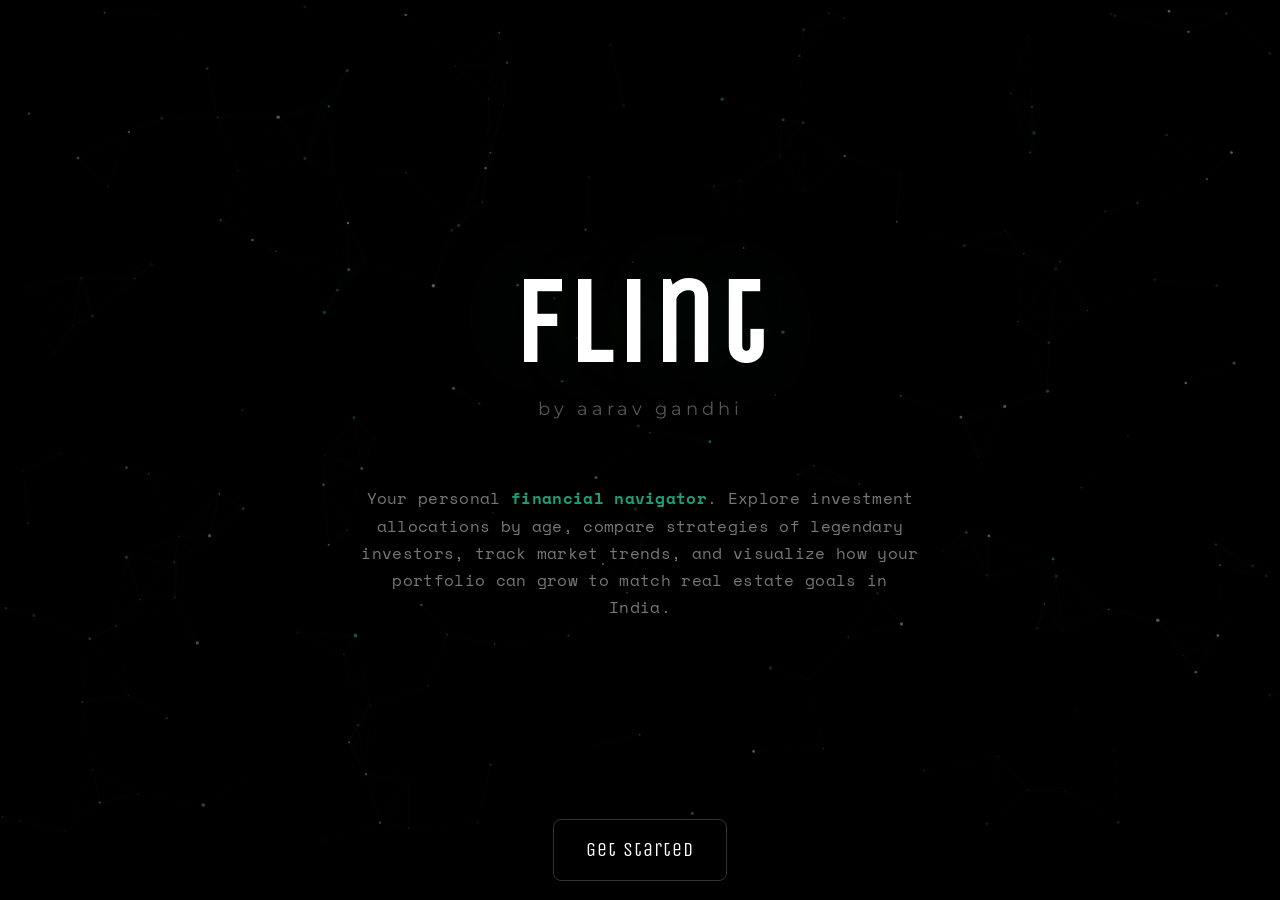
==== index.html @ efcd181a "Add files via upload" ====
<!DOCTYPE html>
<html lang="en">

<head>
  <meta charset="UTF-8">
  <meta name="viewport" content="width=device-width, initial-scale=1.0">
  <title>Flint</title>
  <link rel="stylesheet" href="https://fonts.googleapis.com/css2?family=Space+Mono:wght@400;700&display=swap">
  <link rel="stylesheet" href="https://cdnjs.cloudflare.com/ajax/libs/font-awesome/6.4.0/css/all.min.css">
  <link rel="stylesheet" href="style.css">
  <style>
    html,
    body {
      margin: 0;
      padding: 0;
      width: 100%;
      min-height: 100%;
      background: #000;
      overflow-x: hidden;
    }

    .hero-green {
      color: #1D9E75;
    }

    .hero-desc-section {
      position: relative;
      z-index: 10;
      text-align: center;
      margin-top: 28px;
      max-width: 600px;
      padding: 0 20px;
    }

    .hero-desc-text {
      font-family: 'Space Mono', monospace;
      font-size: 16px;
      font-weight: 400;
      color: #777;
      line-height: 1.7;
      letter-spacing: 0.02em;
    }

    .hero-desc-text span {
      color: #1D9E75;
      font-weight: 700;
    }

    .hero-page {
      width: 100vw;
      height: 100vh;
      position: relative;
      overflow: hidden;
      display: flex;
      flex-direction: column;
      align-items: center;
      justify-content: center;
    }

    #particles-canvas {
      position: absolute;
      top: 0;
      left: 0;
      width: 100%;
      height: 100%;
      z-index: 0;
    }

    .hero-center {
      position: relative;
      z-index: 10;
      text-align: center;
    }

    .hero-title {
      font-family: 'Unica One', cursive;
      font-size: 120px;
      font-weight: 700;
      color: #fff;
      letter-spacing: 4px;
      margin: 0;
      line-height: 1;
      text-shadow: 0 0 80px rgba(29, 158, 117, 0.15);
    }

    .hero-sub {
      font-family: 'Montserrat', sans-serif;
      font-size: 18px;
      font-weight: 400;
      color: #555;
      letter-spacing: 4px;
      margin-top: 12px;
      text-transform: lowercase;
    }

    .hero-bottom-bar {
      position: absolute;
      bottom: 0;
      left: 0;
      right: 0;
      height: 90px;
      background: linear-gradient(to top, #000 60%, transparent);
      display: flex;
      align-items: center;
      justify-content: center;
      gap: 14px;
      z-index: 50;
      padding-bottom: 10px;
      flex-wrap: wrap;
    }

    @media (max-width: 768px) {
      .hero-title {
        font-size: 44px;
        letter-spacing: 8px;
      }

      .hero-sub {
        font-size: 11px;
        letter-spacing: 2px;
      }

      .hero-bottom-bar {
        height: auto;
        gap: 8px;
        padding: 16px 12px;
        flex-wrap: wrap;
        justify-content: center;
      }

      .hero-bottom-bar .hero-btn {
        padding: 10px 16px;
        font-size: 11px;
      }
    }

    @media (max-width: 480px) {
      .hero-title {
        font-size: 34px;
        letter-spacing: 6px;
      }

      .hero-sub {
        font-size: 10px;
      }

      .hero-bottom-bar {
        flex-direction: column;
        align-items: center;
        padding: 12px;
        gap: 8px;
      }

      .hero-bottom-bar .hero-btn {
        width: 200px;
        text-align: center;
      }
    }
  </style>
</head>

<body>
  <div class="hero-page">
    <canvas id="particles-canvas"></canvas>

    <div class="hero-center">
      <h1 class="hero-title">Flint</h1>
      <p class="hero-sub">by Aarav Gandhi</p>
    </div>

    <div class="hero-desc-section">
      <p class="hero-desc-text">
        Your personal <span>financial navigator</span>. Explore investment allocations by age,
        compare strategies of legendary investors, track market trends, and visualize
        how your portfolio can grow to match real estate goals in India.
      </p>
    </div>

    <div class="hero-bottom-bar">
      <a href="investment_allocation_charts.html" class="hero-btn" style="font-family: 'Unica One', cursive; font-size: 20px; letter-spacing: 1px;">
        Get Started
      </a>
    </div>
  </div>

  <script>
    const canvas = document.getElementById('particles-canvas');
    const ctx = canvas.getContext('2d');

    let w, h, particles, mouse;

    function resize() {
      w = canvas.width = window.innerWidth;
      h = canvas.height = window.innerHeight;
    }

    mouse = { x: w / 2, y: h / 2 };

    window.addEventListener('resize', resize);
    window.addEventListener('mousemove', e => {
      mouse.x = e.clientX;
      mouse.y = e.clientY;
    });

    class Particle {
      constructor() {
        this.reset();
      }

      reset() {
        this.x = Math.random() * w;
        this.y = Math.random() * h;
        this.size = Math.random() * 1.5 + 0.3;
        this.speedX = (Math.random() - 0.5) * 0.3;
        this.speedY = (Math.random() - 0.5) * 0.3;
        this.opacity = Math.random() * 0.5 + 0.1;
        // Green-tinted or white
        const isGreen = Math.random() > 0.7;
        this.color = isGreen
          ? `rgba(29, 158, 117, ${this.opacity})`
          : `rgba(255, 255, 255, ${this.opacity * 0.6})`;
      }

      update() {
        this.x += this.speedX;
        this.y += this.speedY;

        // Subtle mouse repulsion
        const dx = this.x - mouse.x;
        const dy = this.y - mouse.y;
        const dist = Math.sqrt(dx * dx + dy * dy);
        if (dist < 120) {
          const force = (120 - dist) / 120;
          this.x += (dx / dist) * force * 0.8;
          this.y += (dy / dist) * force * 0.8;
        }

        // Wrap around edges
        if (this.x < -10) this.x = w + 10;
        if (this.x > w + 10) this.x = -10;
        if (this.y < -10) this.y = h + 10;
        if (this.y > h + 10) this.y = -10;
      }

      draw() {
        ctx.beginPath();
        ctx.arc(this.x, this.y, this.size, 0, Math.PI * 2);
        ctx.fillStyle = this.color;
        ctx.fill();
      }
    }

    function initParticles() {
      const count = Math.min(Math.floor((w * h) / 5000), 300);
      particles = [];
      for (let i = 0; i < count; i++) {
        particles.push(new Particle());
      }
    }

    function drawLines() {
      for (let i = 0; i < particles.length; i++) {
        for (let j = i + 1; j < particles.length; j++) {
          const dx = particles[i].x - particles[j].x;
          const dy = particles[i].y - particles[j].y;
          const dist = Math.sqrt(dx * dx + dy * dy);
          if (dist < 100) {
            const opacity = (1 - dist / 100) * 0.12;
            ctx.beginPath();
            ctx.moveTo(particles[i].x, particles[i].y);
            ctx.lineTo(particles[j].x, particles[j].y);
            ctx.strokeStyle = `rgba(29, 158, 117, ${opacity})`;
            ctx.lineWidth = 0.5;
            ctx.stroke();
          }
        }
      }
    }

    function animate() {
      ctx.clearRect(0, 0, w, h);

      for (const p of particles) {
        p.update();
        p.draw();
      }
      drawLines();

      requestAnimationFrame(animate);
    }

    resize();
    initParticles();
    animate();

    // Re-init particles on resize
    window.addEventListener('resize', () => {
      resize();
      initParticles();
    });
  </script>
</body>

</html>
---- style.css ----
@import url('https://fonts.googleapis.com/css2?family=Montserrat:wght@400;700&family=Roboto+Flex:opsz,wght@8..144,100..1000&family=Unica+One&display=swap');

:root {
  --font-sans: 'Roboto Flex', sans-serif;
  --font-heading: 'Unica One', cursive;
  --font-tabs: 'Unica One', cursive;
  --font-accent: 'Montserrat', sans-serif;
  
  /* Pure black background */
  --color-background-primary: #000000;
  --color-background-secondary: #0a0a0a;
  
  /* White text */
  --color-text-primary: #ffffff;
  --color-text-secondary: #c0c0c0;
  --color-text-tertiary: #777777;
  
  /* Borders */
  --color-border-secondary: #222222;
  --color-border-tertiary: #333333;

  /* Accent: green and white */
  --color-accent: #1D9E75;
  --color-accent-dark: #0F6E56;
}

* { box-sizing: border-box; }

body {
  font-family: var(--font-sans);
  background-color: var(--color-background-primary);
  color: var(--color-text-primary);
  margin: 0;
  padding: 0;
  font-size: 18px; /* Increased base font size */
  line-height: 1.6;
}

/* ===== HERO PAGE (index.html) ===== */
.hero-page {
  width: 100vw;
  height: 100vh;
  background: #000;
  display: flex;
  flex-direction: column;
  align-items: center;
  justify-content: center;
  overflow: hidden;
  position: relative;
}

.hero-embed {
  width: 900px;
  height: 500px;
  max-width: 90vw;
  max-height: 55vh;
}

.hero-buttons {
  display: flex;
  gap: 20px;
  margin-top: 40px;
  z-index: 10;
}

.hero-btn {
  font-family: var(--font-sans);
  font-size: 14px;
  padding: 14px 32px;
  background: #000;
  color: #fff;
  border: 1px solid #333;
  border-radius: 8px;
  cursor: pointer;
  text-decoration: none;
  transition: all 0.3s cubic-bezier(0.16, 1, 0.3, 1);
  letter-spacing: 0.02em;
}

.hero-btn:hover {
  background: #1a1a1a;
  border-color: var(--color-accent);
  color: var(--color-accent);
  transform: translateY(-3px);
  box-shadow: 0 8px 24px rgba(29, 158, 117, 0.15);
}

/* ===== TOP NAV BAR ===== */
.topnav {
  position: fixed;
  top: 0;
  right: 0;
  left: 0;
  z-index: 100;
  background: rgba(0, 0, 0, 0.6);
  backdrop-filter: blur(12px);
  -webkit-backdrop-filter: blur(12px);
  border-bottom: 1px solid rgba(255, 255, 255, 0.06);
  display: flex;
  align-items: center;
  justify-content: space-between;
  padding: 0 32px;
  height: 56px;
}

.topnav-logo {
  font-family: var(--font-heading);
  font-size: 24px;
  font-weight: 700;
  color: #fff;
  text-decoration: none;
  display: flex;
  align-items: center;
  gap: 10px;
  letter-spacing: 0.05em;
}

.topnav-logo i {
  color: var(--color-accent);
  font-size: 18px;
}

.topnav-links {
  display: flex;
  align-items: center;
  gap: 6px;
}

.topnav-links a {
  color: var(--color-text-secondary);
  text-decoration: none;
  font-size: 15px;
  font-family: var(--font-tabs);
  padding: 8px 16px;
  border-radius: 6px;
  transition: all 0.25s ease;
  display: flex;
  align-items: center;
  gap: 8px;
  white-space: nowrap;
  letter-spacing: 0.03em;
}

.topnav-links a i {
  font-size: 14px;
}

.topnav-links a:hover {
  color: var(--color-accent);
  background: rgba(29, 158, 117, 0.08);
}

.topnav-links a.active {
  color: var(--color-accent);
  background: rgba(29, 158, 117, 0.1);
}

/* ===== HAMBURGER MENU (mobile) ===== */
.hamburger {
  display: none;
  background: none;
  border: none;
  color: #fff;
  font-size: 22px;
  cursor: pointer;
  padding: 8px;
  z-index: 120;
  transition: color 0.2s;
}

.hamburger:hover {
  color: var(--color-accent);
}

/* Mobile nav overlay */
.mobile-nav-overlay {
  display: none;
  position: fixed;
  top: 0;
  left: 0;
  right: 0;
  bottom: 0;
  background: rgba(0, 0, 0, 0.85);
  backdrop-filter: blur(20px);
  -webkit-backdrop-filter: blur(20px);
  z-index: 110;
  flex-direction: column;
  align-items: center;
  justify-content: center;
  gap: 8px;
  opacity: 0;
  transition: opacity 0.3s ease;
}

.mobile-nav-overlay.open {
  display: flex;
  opacity: 1;
}

.mobile-nav-overlay a {
  color: var(--color-text-secondary);
  text-decoration: none;
  font-size: 16px;
  font-family: var(--font-sans);
  padding: 14px 32px;
  border-radius: 10px;
  transition: all 0.25s ease;
  display: flex;
  align-items: center;
  gap: 12px;
  width: 260px;
  justify-content: center;
}

.mobile-nav-overlay a i {
  font-size: 16px;
  width: 20px;
  text-align: center;
}

.mobile-nav-overlay a:hover {
  color: var(--color-accent);
  background: rgba(29, 158, 117, 0.1);
}

.mobile-nav-overlay a.active {
  color: var(--color-accent);
  background: rgba(29, 158, 117, 0.12);
}

.mobile-nav-close {
  position: absolute;
  top: 16px;
  right: 20px;
  background: none;
  border: none;
  color: #fff;
  font-size: 26px;
  cursor: pointer;
  padding: 8px;
  transition: color 0.2s;
}

.mobile-nav-close:hover {
  color: var(--color-accent);
}

/* ===== APP LAYOUT ===== */
.app-container {
  display: flex;
  flex-direction: column;
  width: 100%;
  min-height: 100vh;
}

/* Main Content Area */
.main-content {
  flex: 1;
  overflow-y: auto;
  background-color: var(--color-background-primary);
  padding-top: 56px; /* offset for fixed topnav */
}

.container {
  max-width: 1200px;
  margin: 0 auto;
  padding: 40px 40px;
}

.dashboard-section {
  margin-bottom: 60px;
  background: var(--color-background-secondary);
  padding: 30px;
  border-radius: 12px;
  border: 1px solid var(--color-border-secondary);
  animation: fadeInUp 0.8s cubic-bezier(0.16, 1, 0.3, 1) forwards;
}

.section-head {
  color: var(--color-accent);
  border-bottom: 1px solid var(--color-border-secondary);
  padding-bottom: 15px;
  margin-top: 0;
  margin-bottom: 25px;
  font-size: 32px;
  font-family: var(--font-heading);
}

/* Overrides for specific classes in the components to match Green and White accent */
.tab.on, .inv-tab.on {
  background: var(--color-accent) !important;
  border-color: var(--color-accent) !important;
  color: #fff !important;
}

.tab {
  background: var(--color-background-primary) !important;
  border-color: var(--color-border-secondary) !important;
  color: var(--color-text-primary) !important;
  font-family: var(--font-tabs) !important;
  font-size: 14px !important;
  letter-spacing: 0.05em;
}

.tab:hover {
  border-color: var(--color-accent) !important;
}

.pie-box, .inv-card {
  background: var(--color-background-primary) !important;
  border-color: var(--color-border-secondary) !important;
}

.pros, .cons {
  background: var(--color-background-primary) !important;
  border: 1px solid var(--color-border-secondary) !important;
}

.leg-row, .subtype-note, .pros ul, .cons ul, .note, .pie-sub {
  color: var(--color-text-secondary) !important;
}

/* --- Animations & Aesthetics --- */
@keyframes fadeInUp {
  0% { opacity: 0; transform: translateY(20px); }
  100% { opacity: 1; transform: translateY(0); }
}

@keyframes slideRight {
  0% { opacity: 0; transform: translateX(-20px); }
  100% { opacity: 1; transform: translateX(0); }
}

@keyframes float {
  0% { transform: translateY(0px); }
  50% { transform: translateY(-10px); }
  100% { transform: translateY(0px); }
}

.pie-box, .inv-card {
  transition: transform 0.4s cubic-bezier(0.16, 1, 0.3, 1), box-shadow 0.4s cubic-bezier(0.16, 1, 0.3, 1) !important;
}

.pie-box:hover, .inv-card:hover {
  transform: translateY(-6px);
  box-shadow: 0 12px 30px rgba(29, 158, 117, 0.15) !important;
}

/* Tabs Animation */
.tab {
  transition: all 0.3s cubic-bezier(0.16, 1, 0.3, 1) !important;
}

.tab:hover {
  transform: translateY(-2px);
  box-shadow: 0 4px 12px rgba(0, 0, 0, 0.2);
}

/* Market Trends Grid */
.market-header {
  display: flex;
  justify-content: space-between;
  align-items: center;
  margin-bottom: 25px;
  border-bottom: 1px solid var(--color-border-secondary);
  padding-bottom: 15px;
}

.market-header h2 {
  margin: 0;
  color: var(--color-accent);
  font-size: 20px;
}

.timeframe-select {
  background: var(--color-background-primary);
  color: var(--color-text-primary);
  border: 1px solid var(--color-border-secondary);
  padding: 8px 12px;
  border-radius: 8px;
  font-family: var(--font-sans);
  font-size: 13px;
  cursor: pointer;
  outline: none;
  transition: border-color 0.2s;
}

.timeframe-select:focus {
  border-color: var(--color-accent);
}

.chart-grid {
  display: grid;
  grid-template-columns: repeat(3, 1fr);
  gap: 24px;
}

.av-chart-box {
  background: var(--color-background-primary);
  border: 1px solid var(--color-border-secondary);
  border-radius: 12px;
  padding: 16px;
  transition: transform 0.4s cubic-bezier(0.16, 1, 0.3, 1), box-shadow 0.4s cubic-bezier(0.16, 1, 0.3, 1);
}

.av-chart-box:hover {
  transform: translateY(-6px);
  box-shadow: 0 12px 30px rgba(29, 158, 117, 0.15);
}

.av-chart-title {
  font-size: 15px;
  font-weight: 700;
  color: var(--color-text-primary);
  margin-bottom: 4px;
}

.av-chart-sub {
  font-size: 11px;
  color: var(--color-text-tertiary);
  margin-bottom: 15px;
}

.av-chart-container {
  position: relative;
  height: 200px;
  width: 100%;
}

.av-chart-error {
  color: #D85A30;
  font-size: 12px;
  text-align: center;
  padding: 40px 10px;
  display: flex;
  align-items: center;
  justify-content: center;
  height: 100%;
}

/* Credits page */
.credits-container {
  display: flex;
  flex-direction: column;
  align-items: center;
  justify-content: center;
  min-height: 50vh;
  text-align: center;
}

.credits-title {
  color: var(--color-accent);
  font-size: 16px;
  margin-bottom: 12px;
}

.credits-name {
  font-size: 24px;
  font-weight: 700;
  color: var(--color-text-primary);
}

/* ===== RESPONSIVE: TABLET (max-width: 1100px) ===== */
@media (max-width: 1100px) {
  .chart-grid { grid-template-columns: repeat(2, 1fr); }
}

/* ===== RESPONSIVE: MOBILE (max-width: 768px) ===== */
@media (max-width: 768px) {
  /* Nav: hide links, show hamburger */
  .topnav {
    padding: 0 16px;
    height: 52px;
  }

  .topnav-links {
    display: none;
  }

  .hamburger {
    display: block;
  }

  .topnav-logo {
    font-size: 16px;
  }

  /* Main content adjustments */
  .main-content {
    padding-top: 52px;
  }

  .container {
    padding: 20px 16px;
  }

  .dashboard-section {
    padding: 20px 16px;
    margin-bottom: 30px;
    border-radius: 10px;
  }

  .section-head {
    font-size: 17px;
    padding-bottom: 12px;
    margin-bottom: 18px;
  }

  /* Chart grid */
  .chart-grid {
    grid-template-columns: 1fr;
    gap: 16px;
  }

  .av-chart-box {
    padding: 14px;
  }

  .av-chart-container {
    height: 180px;
  }

  /* Market header */
  .market-header {
    flex-direction: column;
    align-items: flex-start;
    gap: 10px;
    padding-bottom: 12px;
    margin-bottom: 18px;
  }

  .market-header h2 {
    font-size: 17px;
  }

  .timeframe-select {
    width: 100%;
  }

  /* Hero page */
  .hero-buttons {
    flex-direction: column;
    gap: 12px;
    align-items: center;
  }

  .hero-btn {
    width: 220px;
    text-align: center;
    padding: 12px 24px;
    font-size: 13px;
  }

  /* Allocation charts */
  .chart-wrap {
    grid-template-columns: 1fr !important;
    gap: 16px !important;
  }

  .tab-row {
    gap: 4px !important;
  }

  .tab {
    padding: 5px 10px !important;
    font-size: 11px !important;
  }

  /* Explorer */
  .inv-tabs {
    gap: 4px !important;
  }

  .inv-tab {
    padding: 5px 10px !important;
    font-size: 11px !important;
  }

  .inv-card {
    padding: 14px 14px !important;
  }

  .inv-card-title {
    font-size: 15px !important;
  }

  .inv-card-desc {
    font-size: 12px !important;
  }

  .subtype-row {
    flex-direction: column !important;
    gap: 2px !important;
  }

  .subtype-name {
    min-width: auto !important;
  }

  .pros-cons {
    grid-template-columns: 1fr !important;
    gap: 10px !important;
  }

  /* Disable hover transforms on mobile for smoother scrolling */
  .pie-box:hover, .inv-card:hover, .av-chart-box:hover {
    transform: none;
    box-shadow: none !important;
  }
}

/* ===== RESPONSIVE: SMALL PHONE (max-width: 480px) ===== */
@media (max-width: 480px) {
  .container {
    padding: 14px 12px;
  }

  .dashboard-section {
    padding: 16px 12px;
  }

  .section-head {
    font-size: 15px;
  }

  .hero-btn {
    width: 190px;
    font-size: 12px;
    padding: 10px 20px;
  }

  .av-chart-title {
    font-size: 13px;
  }

  .av-chart-container {
    height: 160px;
  }
}
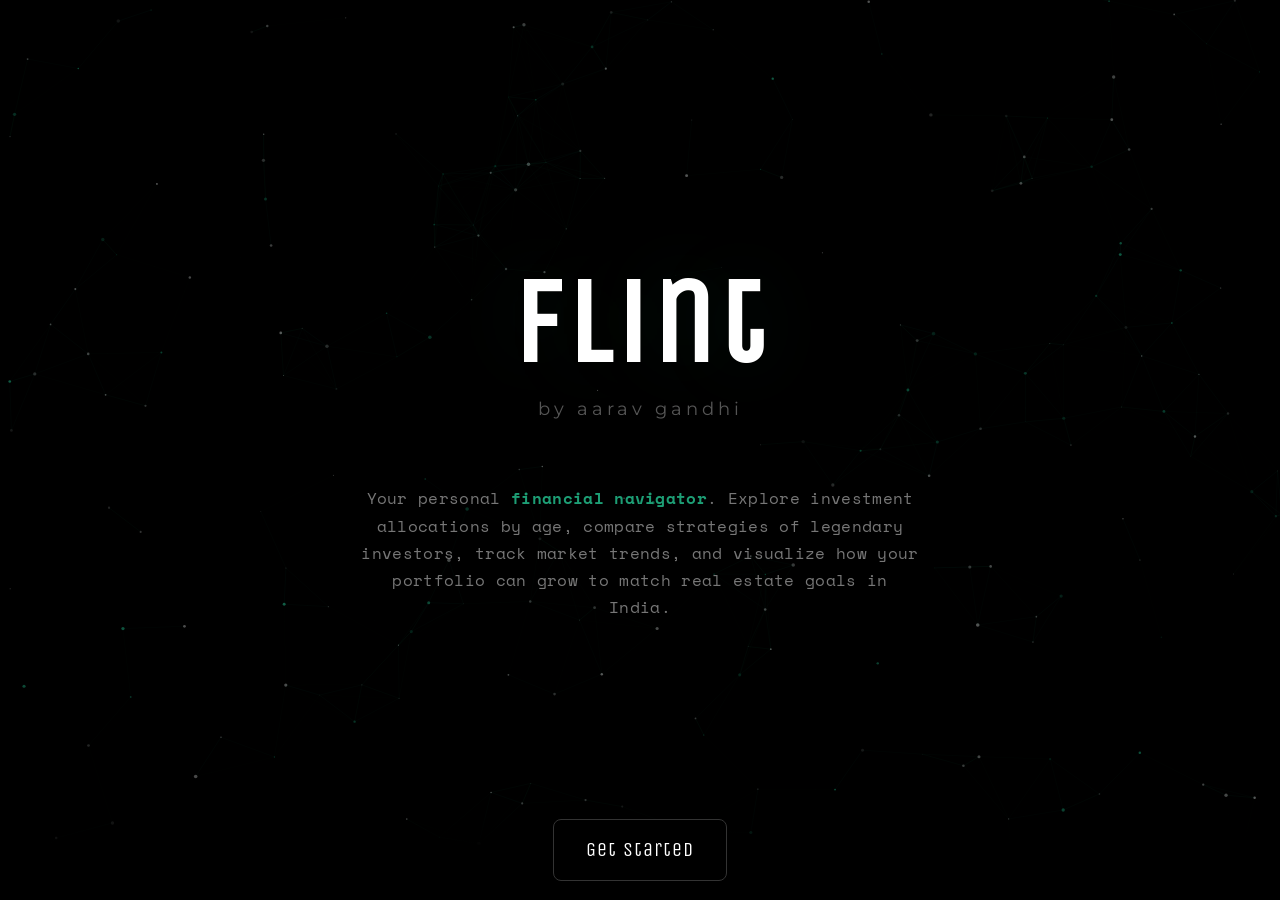
==== commit 413ae399: "Add favicon to index.html Added a favicon using an SVG representation of a leaf." ====
--- a/index.html
+++ b/index.html
@@ -2,6 +2,7 @@
 <html lang="en">
 
 <head>
+  <link rel="icon" href="data:image/svg+xml,<svg xmlns='http://www.w3.org/2000/svg' viewBox='0 0 100 100'><text y='.9em' font-size='90'>🍃</text></svg>">
   <meta charset="UTF-8">
   <meta name="viewport" content="width=device-width, initial-scale=1.0">
   <title>Flint</title>
@@ -301,4 +302,4 @@
   </script>
 </body>
 
-</html>+</html>
